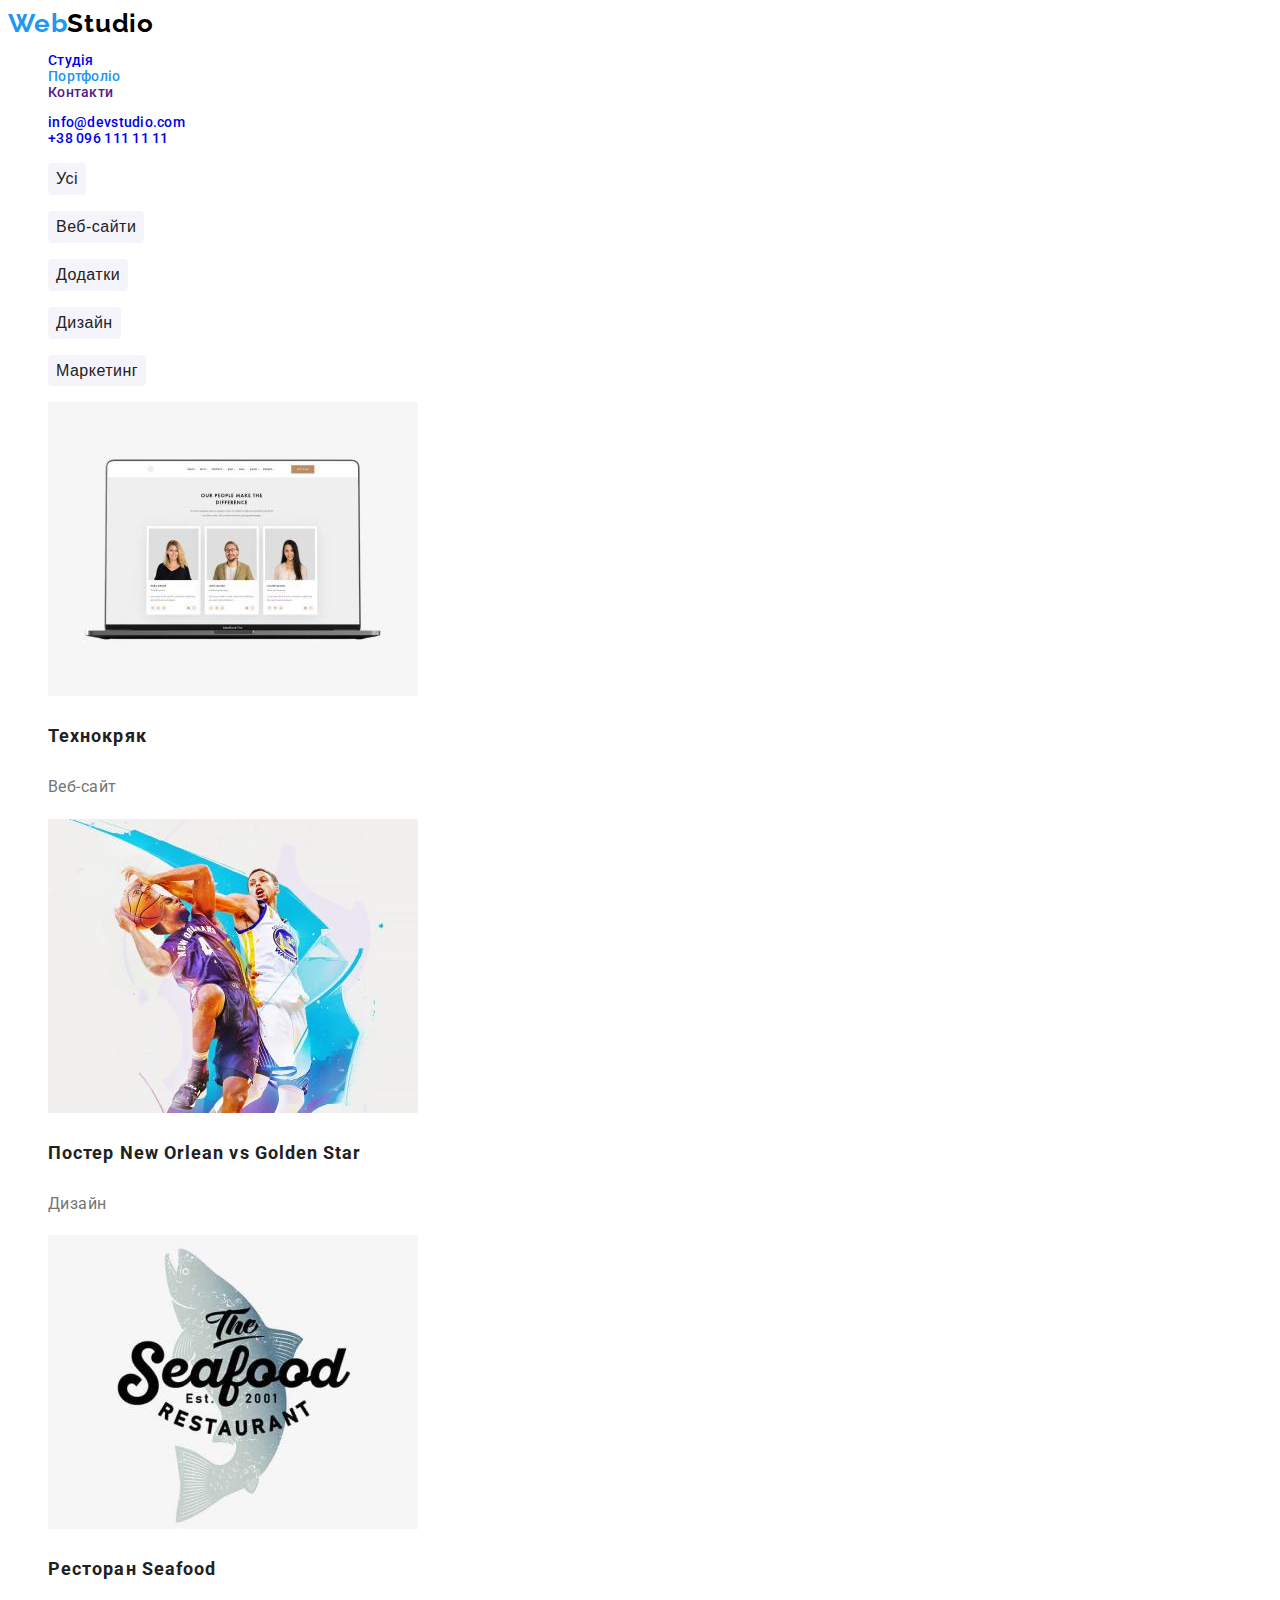
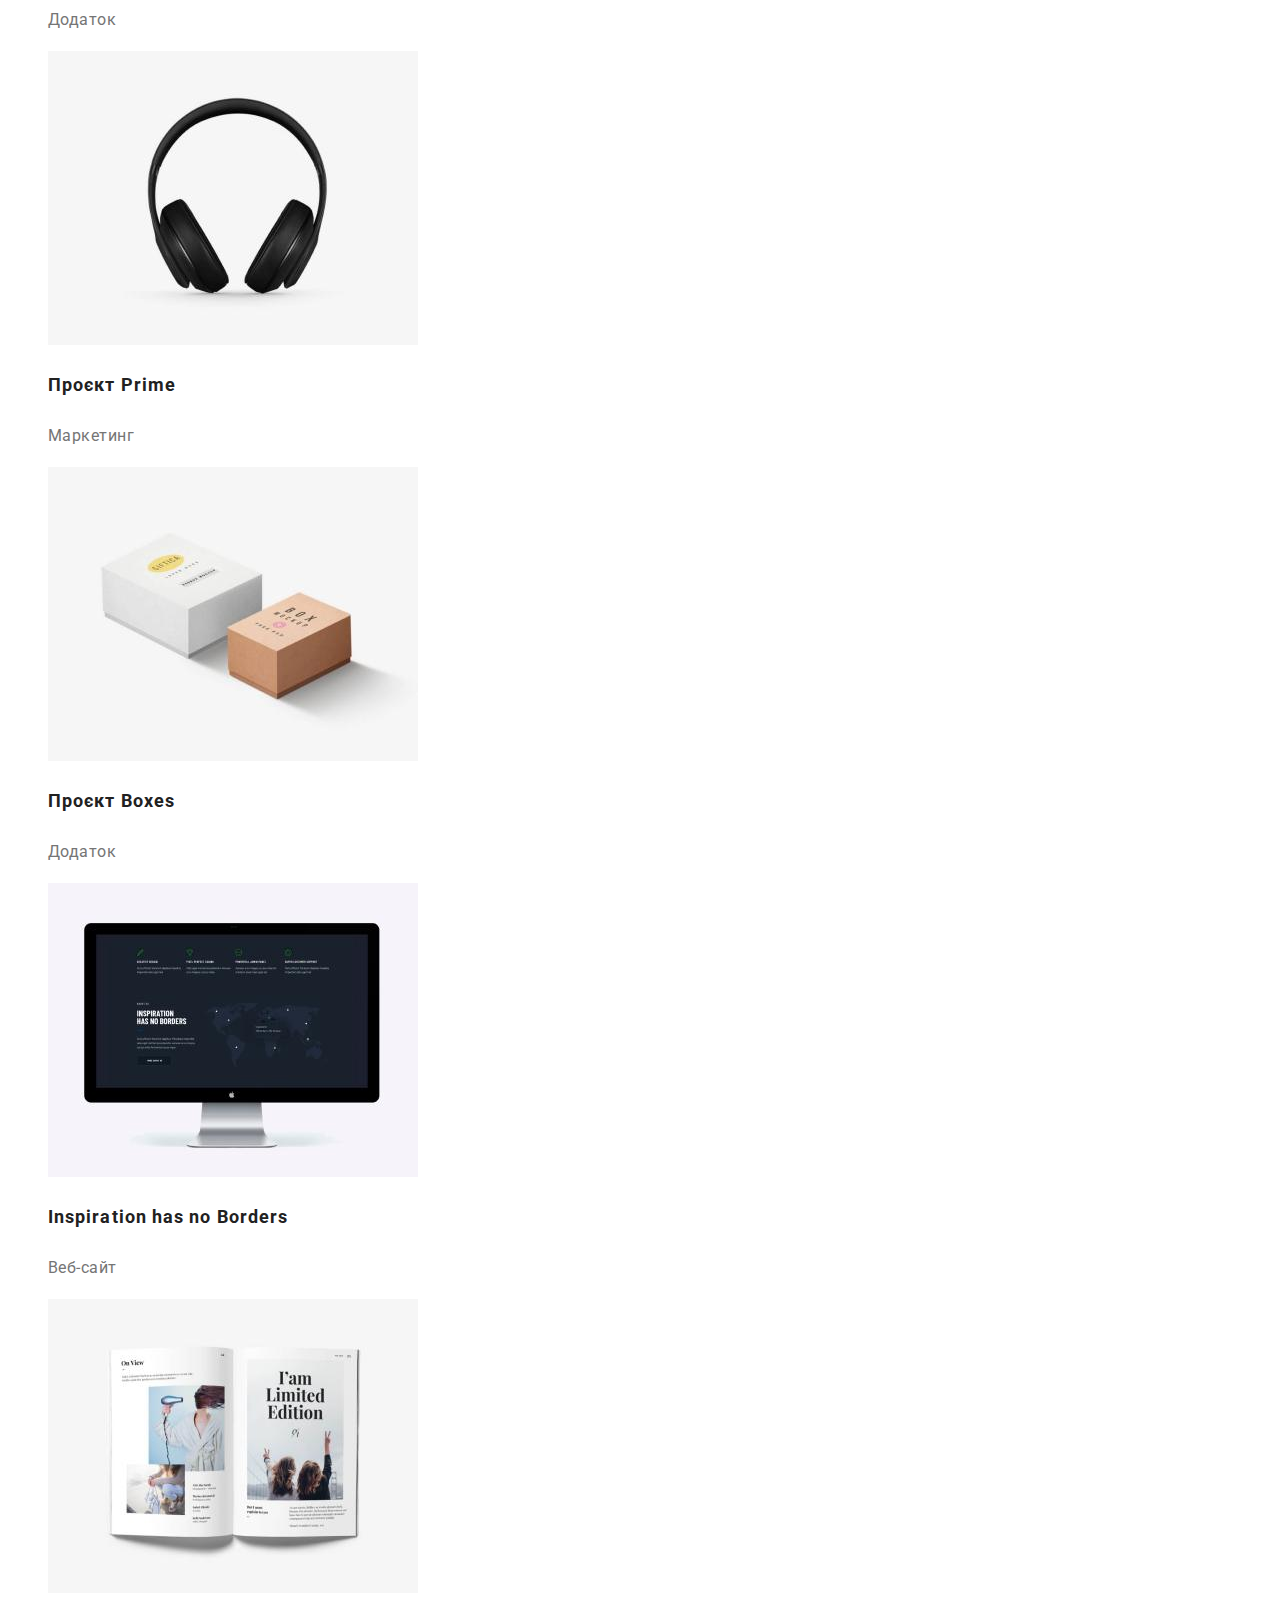
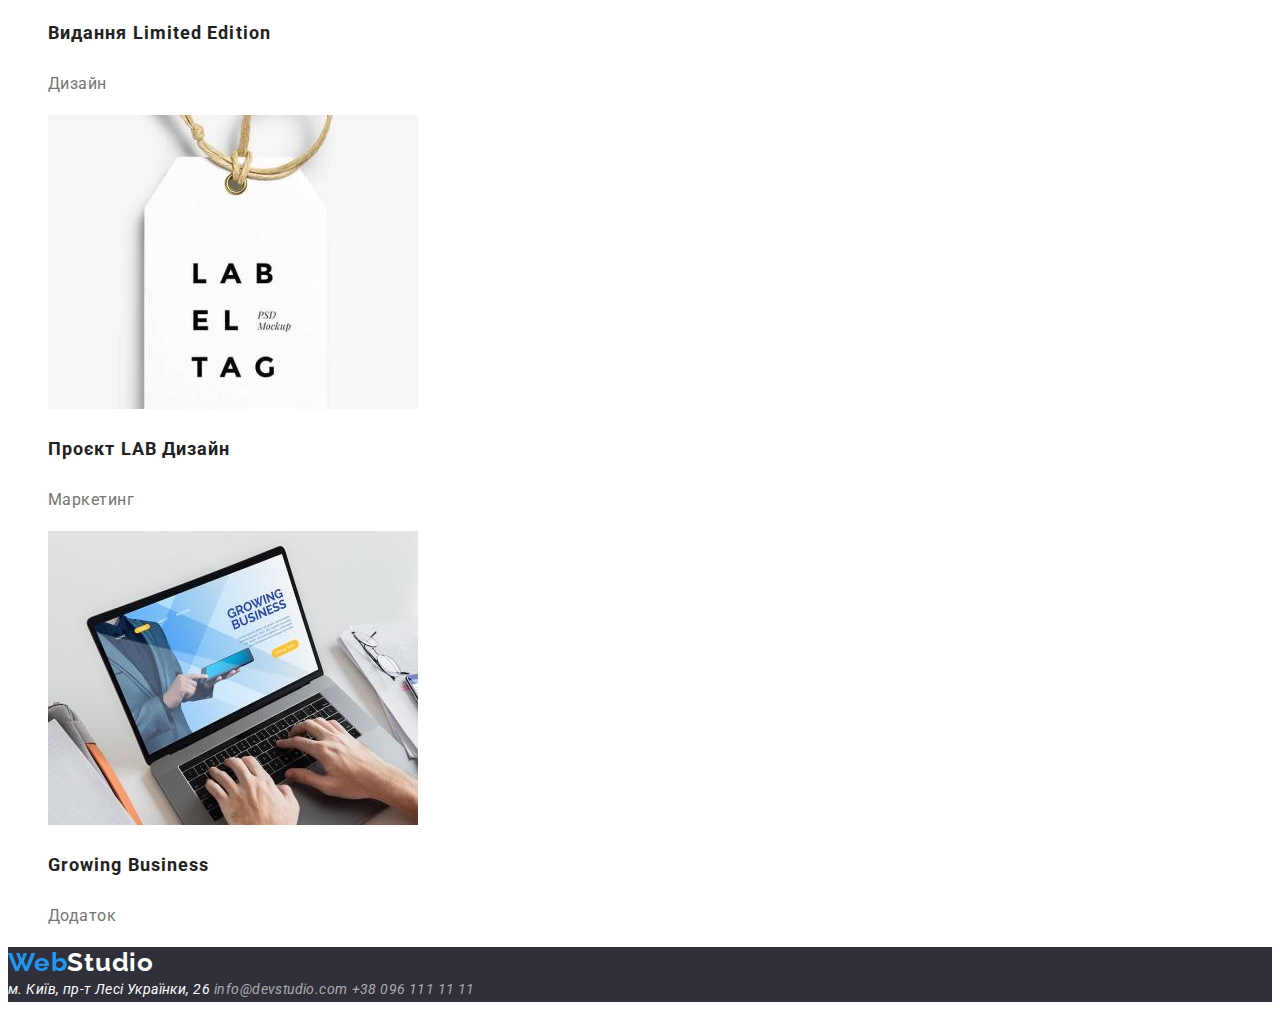
==== portfolio.html @ 48425774 "homework 2" ====
<!DOCTYPE html>
<html lang="uk">
  <head>
    <meta charset="UTF-8" />
    <meta http-equiv="X-UA-Compatible" content="IE=edge" />
    <meta name="viewport" content="width=device-width, initial-scale=1.0" />
    <title>Студия</title>
    <link rel="preconnect" href="https://fonts.googleapis.com" />
    <link rel="preconnect" href="https://fonts.gstatic.com" crossorigin />
    <link
      href="https://fonts.googleapis.com/css2?family=Raleway:wght@700&family=Roboto:wght@400;500;700;900&display=swap"
      rel="stylesheet"
    />
    <link rel="stylesheet" href="./css/style.css" />
  </head>

  <body>
    <header class="header">
      <nav class="header-nav">
        <a href="./index.html" class="logo"
          ><span class="accent">Web</span>Studio</a
        >
        <ul class="header-nav">
          <li><a href="./index.html">Студія</a></li>
          <li><a href="./portfolio.html" class="current">Портфоліо</a></li>
          <li><a href="">Контакти</a></li>
        </ul>
      </nav>
      <ul class="header-contacts">
        <li><a href="mailto:info@devstudio.com">info@devstudio.com</a></li>
        <li><a href="tel:+380961111111">+38 096 111 11 11</a></li>
      </ul>
    </header>

    <main>
      <!-- Filter -->
      <section class="">
        <ul class="">
          <li><button type="button" class="button-filter">Усі</button></li>
        </ul>
        <ul>
          <li>
            <button type="button" class="button-filter">Веб-сайти</button>
          </li>
        </ul>
        <ul>
          <li><button type="button" class="button-filter">Додатки</button></li>
        </ul>
        <ul>
          <li><button type="button" class="button-filter">Дизайн</button></li>
        </ul>
        <ul>
          <li>
            <button type="button" class="button-filter">Маркетинг</button>
          </li>
        </ul>
      </section>

      <!-- Portfolio -->
      <section class="">
        <ul>
          <li>
            <img
              src="./images/pf-img-1.jpg"
              alt="веб сторінка на лептопі"
              width="370"
              height="294"
            />
            <h3 class="project-title">Технокряк</h3>
            <p class="project-text">Веб-сайт</p>
          </li>
          <li>
            <img
              src="./images/pf-img-2.jpg"
              alt="баскетболісти в стрибку з м'ячик"
              width="370"
              height="294"
            />
            <h3 class="project-title">Постер New Orlean vs Golden Star</h3>
            <p class="project-text">Дизайн</p>
          </li>
          <li>
            <img
              src="./images/pf-img-3.jpg"
              alt="логоїт ресторану на рибі"
              width="370"
              height="294"
            />
            <h3 class="project-title">Ресторан Seafood</h3>
            <p class="project-text">Додаток</p>
          </li>
          <li>
            <img
              src="./images/pf-img-4.jpg"
              alt="навушники"
              width="370"
              height="294"
            />
            <h3 class="project-title">Проєкт Prime</h3>
            <p class="project-text">Маркетинг</p>
          </li>
          <li>
            <img
              src="./images/pf-img-5.jpg"
              alt="дві коробки з написами, сіра і біла"
              width="370"
              height="294"
            />
            <h3 class="project-title">Проєкт Boxes</h3>
            <p class="project-text">Додаток</p>
          </li>
          <li>
            <img
              src="./images/pf-img-6.jpg"
              alt="сайт на комп'ютері з картою світу"
              width="370"
              height="294"
            />
            <h3 class="project-title">Inspiration has no Borders</h3>
            <p class="project-text">Веб-сайт</p>
          </li>
          <li>
            <img
              src="./images/pf-img-7.jpg"
              alt="відкритий журнал із текстом і картинками"
              width="370"
              height="294"
            />
            <h3 class="project-title">Видання Limited Edition</h3>
            <p class="project-text">Дизайн</p>
          </li>
          <li>
            <img
              src="./images/pf-img-8.jpg"
              alt="бирка з написом"
              width="370"
              height="294"
            />
            <h3 class="project-title">Проєкт LAB Дизайн</h3>
            <p class="project-text">Маркетинг</p>
          </li>
          <li>
            <img
              src="./images/pf-img-9.jpg"
              alt="чоловік з планшетом на сторінці сайту на ноутбуці"
              width="370"
              height="294"
            />
            <h3 class="project-title">Growing Business</h3>
            <p class="project-text">Додаток</p>
          </li>
        </ul>
      </section>
    </main>

    <footer>
      <a href="./index.html" class="logo footer"
        ><span class="accent">Web</span>Studio</a
      >
      <address>
        <a href="https://goo.gl/maps/ChAxmsFE7dY5DWc38" class="address-address"
          >м. Київ, пр-т Лесі Українки, 26</a
        >
        <a href="mailto:info@devstudio.com" class="address-mail"
          >info@devstudio.com</a
        >
        <a href="tel:+380961111111" class="address-phone" a
          >+38 096 111 11 11</a
        >
      </address>
    </footer>
  </body>
</html>
---- css/style.css ----
:root {
    --title-color: #212121;
    --text-color: #757575;
    --accent-color: #2196F3;
    --bg1-color: #F5F5F5;
    --bg2-color: #F5F4FA;
    --bg3-color: #2F303A;
}

body {
    color: var(--text-color);
    background-color: #FFFFFF;

    font-family: 'Roboto', sans-serif;
}

ul {
    list-style: none;
}

a {
    text-decoration: none;
}

footer {
    background: #2F303A;
}

/* header */

.header {
    font-weight: 500;
    font-size: 14px;
    line-height: 1.14;
    letter-spacing: 0.02em;
    text-decoration: none;
}

.logo {
    color: #000000;

    font-family: 'Raleway', sans-serif;
    font-weight: 700;
    font-size: 26px;
    line-height: 1.2;
    letter-spacing: 0.03em;
    text-decoration: none;
}

.logo.footer {
    color: #FFFFFF;
}

.logo .accent {
    color: var(--accent-color);
}

.header-nav {
    color: var(--title-color);
    outline: none;
    text-decoration: none;
}

.header-nav:link,
.header-nav:active,
.header-nav:hover,
.header-nav:focus {
    color: var(--accent-color);
    text-decoration: none;
}

.header-nav .current {
    color: var(--accent-color);
}

.header-contacts {
    color: var(--text-color);
    text-decoration: none;
}

.header-contacts:hover,
.header-contacts:focus {
    color: var(--accent-color);
}

/* hero */

.hero {
    background: #2F303A;
}

.hero-title {
    color: #FFFFFF;

    font-weight: 900;
    font-size: 44px;
    line-height: 1.36;
    text-align: center;
    letter-spacing: 0.06em;
    text-transform: uppercase;
}

.button {
    color: #FFFFFF;
    background-color: var(--accent-color);
    border-color: transparent;

    font-weight: 700;
    font-size: 16px;
    line-height: 1.88;

    text-align: center;
    letter-spacing: 0.06em;

    cursor: pointer;
    border-radius: 4px;
}

/* features */

.features-title {
    color: var(--title-color);
    font-weight: 700;
    font-size: 14px;
    line-height: 1.14;
    letter-spacing: 0.03em;
    text-transform: uppercase;
}

.features-text {
    font-size: 14px;
    line-height: 1.71;
    letter-spacing: 0.03em;
}

/* services */

.services-title {
    color: var(--title-color);

    font-weight: 700;
    font-size: 36px;
    line-height: 1.16;
    text-align: center;
    letter-spacing: 0.03em;
}

/* team */

.team-title {
    color: var(--title-color);

    font-weight: 700;
    font-size: 36px;
    line-height: 1.16;
    text-align: center;
    letter-spacing: 0.03em;
}

.team-name {
    color: var(--title-color);

    font-weight: 500;
    font-size: 16px;
    line-height: 1.18;
    text-align: center;
    letter-spacing: 0.03em;
}

.team-job {
    font-size: 16px;
    line-height: 1.18;
    text-align: center;
    letter-spacing: 0.03em;
}

/* footer address */

.address-address {
    color: #FFFFFF;

    font-size: 14px;
    line-height: 1.71;
    letter-spacing: 0.03em;
    text-decoration: none;
}

.address-mail,
.address-phone {
    color: rgba(255, 255, 255, 0.6);

    font-size: 14px;
    line-height: 1.71;
    letter-spacing: 0.03em;
    text-decoration: none;
}

/* portfolio filter */

.button-filter {
    color: #212121;
    background-color: var(--bg2-color);
    border-color: transparent;

    font-weight: 500;
    font-size: 16px;
    line-height: 1.62;

    text-align: center;
    letter-spacing: 0.03em;

    cursor: pointer;
    border-radius: 4px;
}

.button-filter:active,
.button-filter:hover,
.button-filter:focus {
    color: #FFFFFF;
    background: var(--accent-color);
}

.project-title {
    color: var(--title-color);
    font-weight: 700;
    font-size: 18px;
    line-height: 2;
    letter-spacing: 0.06em;
}

.project-text {
    font-size: 16px;
    line-height: 1.88;
    letter-spacing: 0.03em;
}
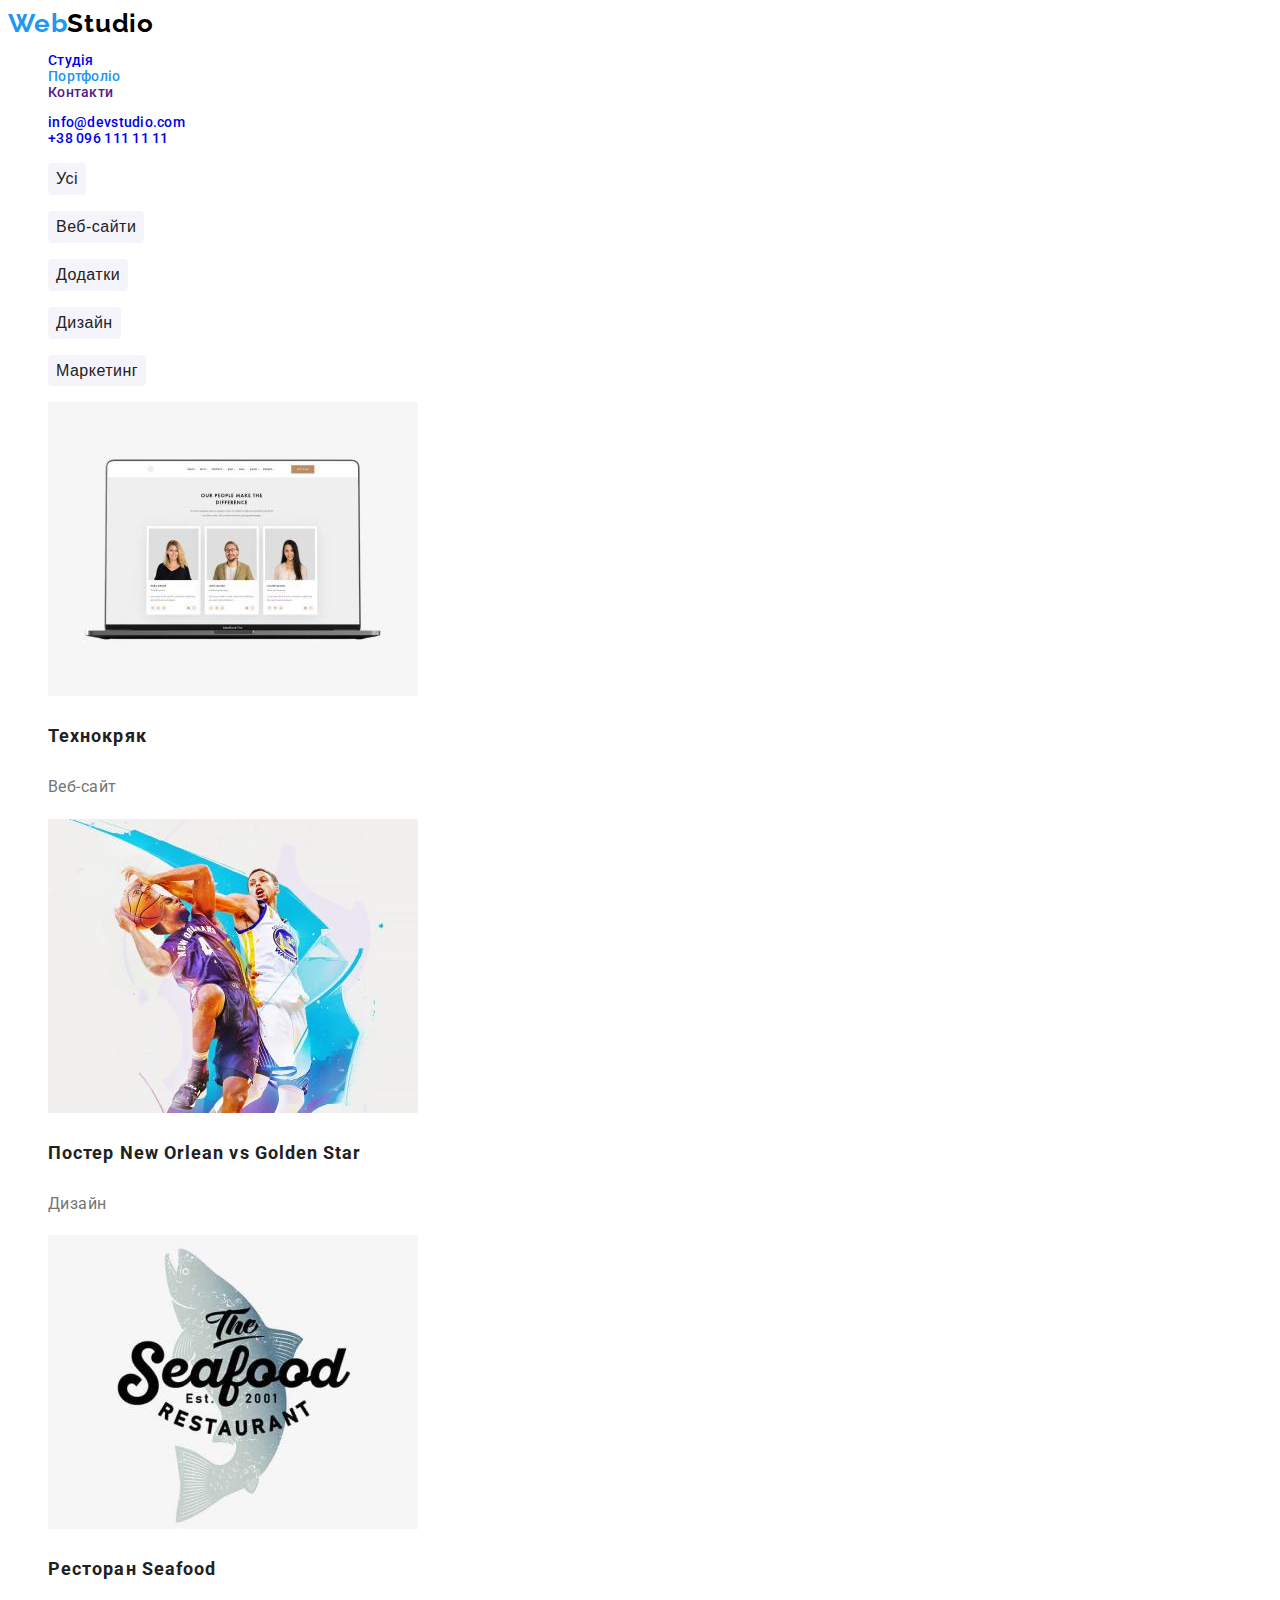
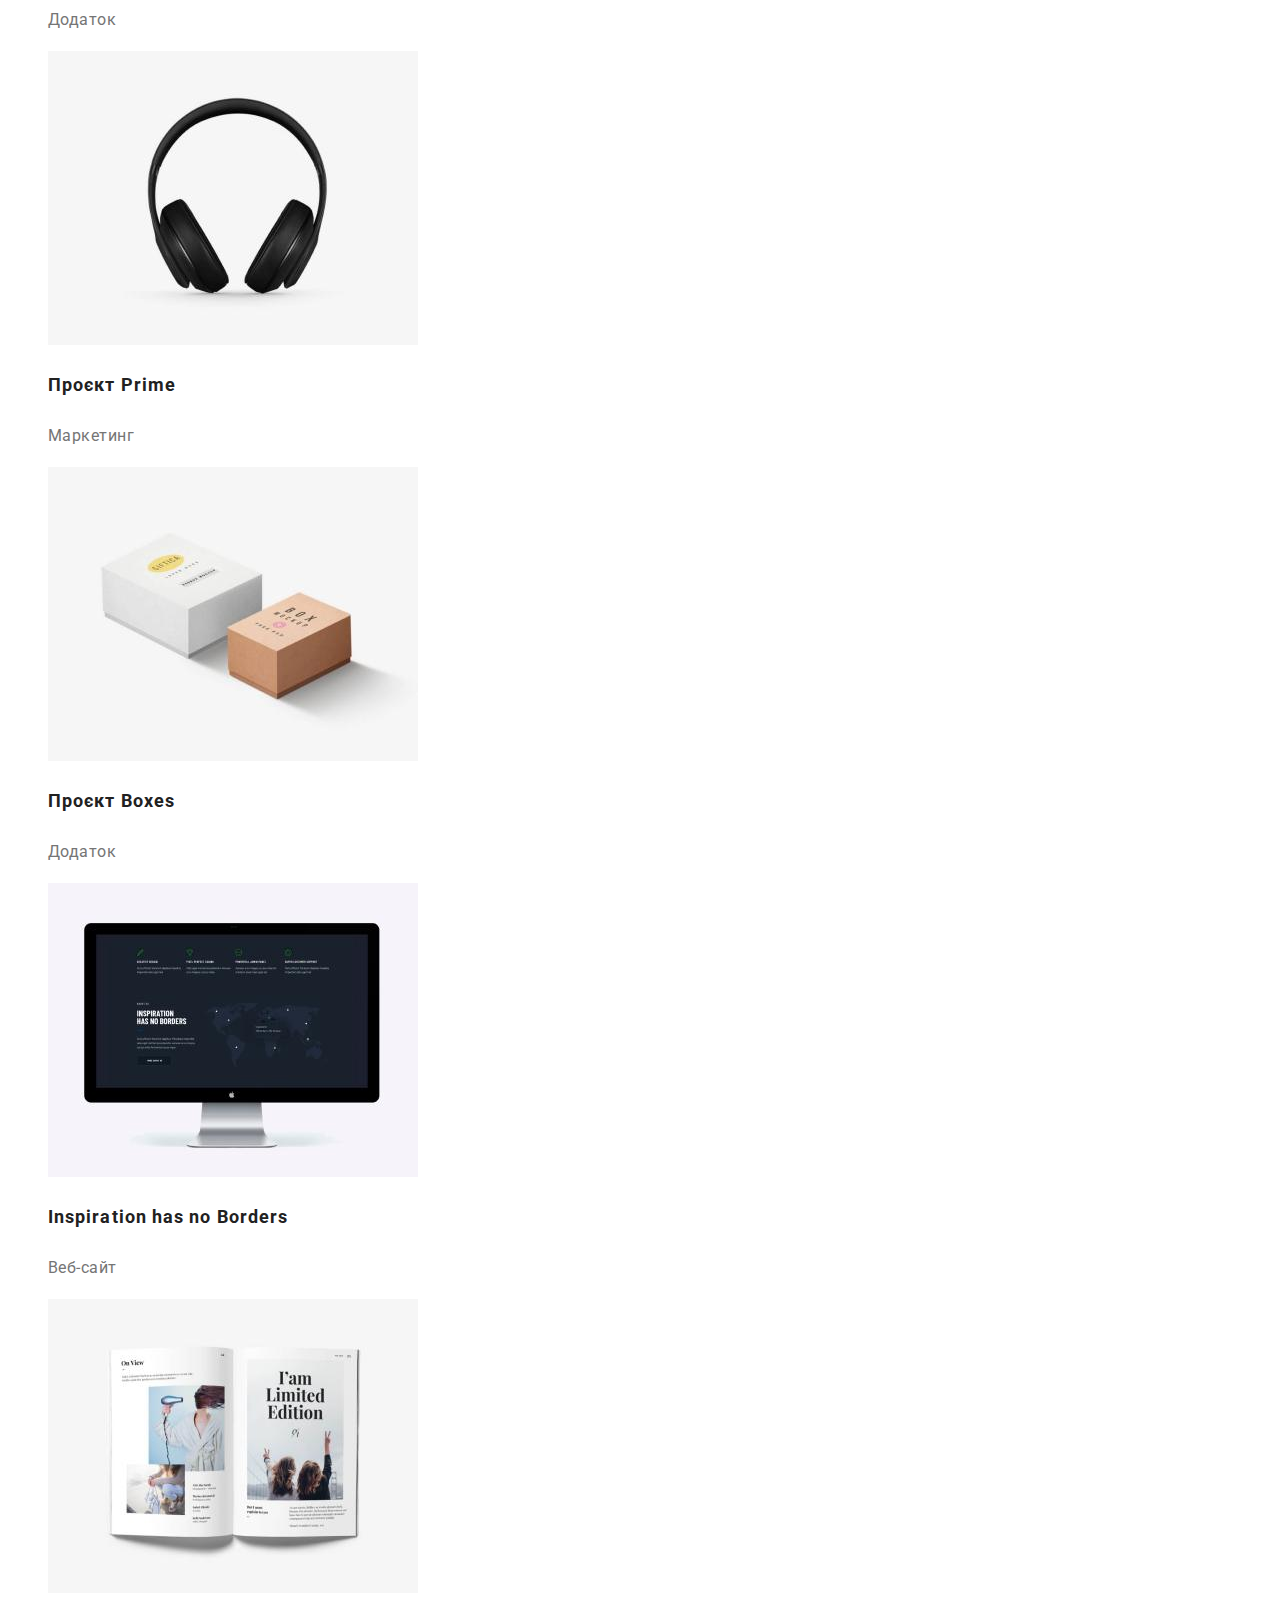
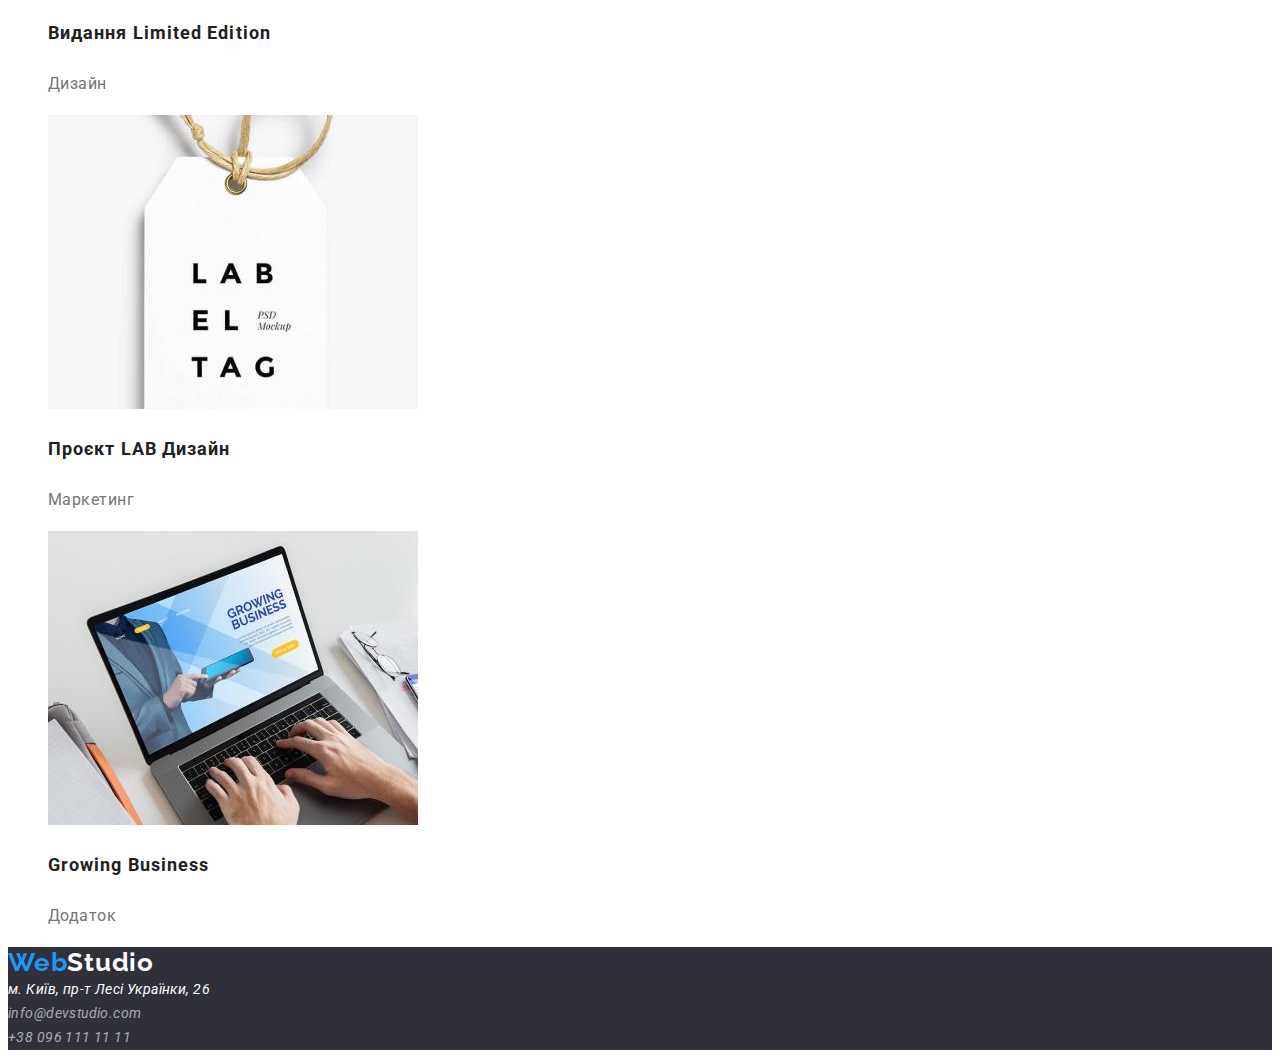
==== commit ac9e4809: "edited address in footer" ====
--- a/portfolio.html
+++ b/portfolio.html
@@ -160,13 +160,11 @@
       <address>
         <a href="https://goo.gl/maps/ChAxmsFE7dY5DWc38" class="address-address"
           >м. Київ, пр-т Лесі Українки, 26</a
-        >
+        ><br />
         <a href="mailto:info@devstudio.com" class="address-mail"
           >info@devstudio.com</a
-        >
-        <a href="tel:+380961111111" class="address-phone" a
-          >+38 096 111 11 11</a
-        >
+        ><br />
+        <a href="tel:+380961111111" class="address-phone">+38 096 111 11 11</a>
       </address>
     </footer>
   </body>
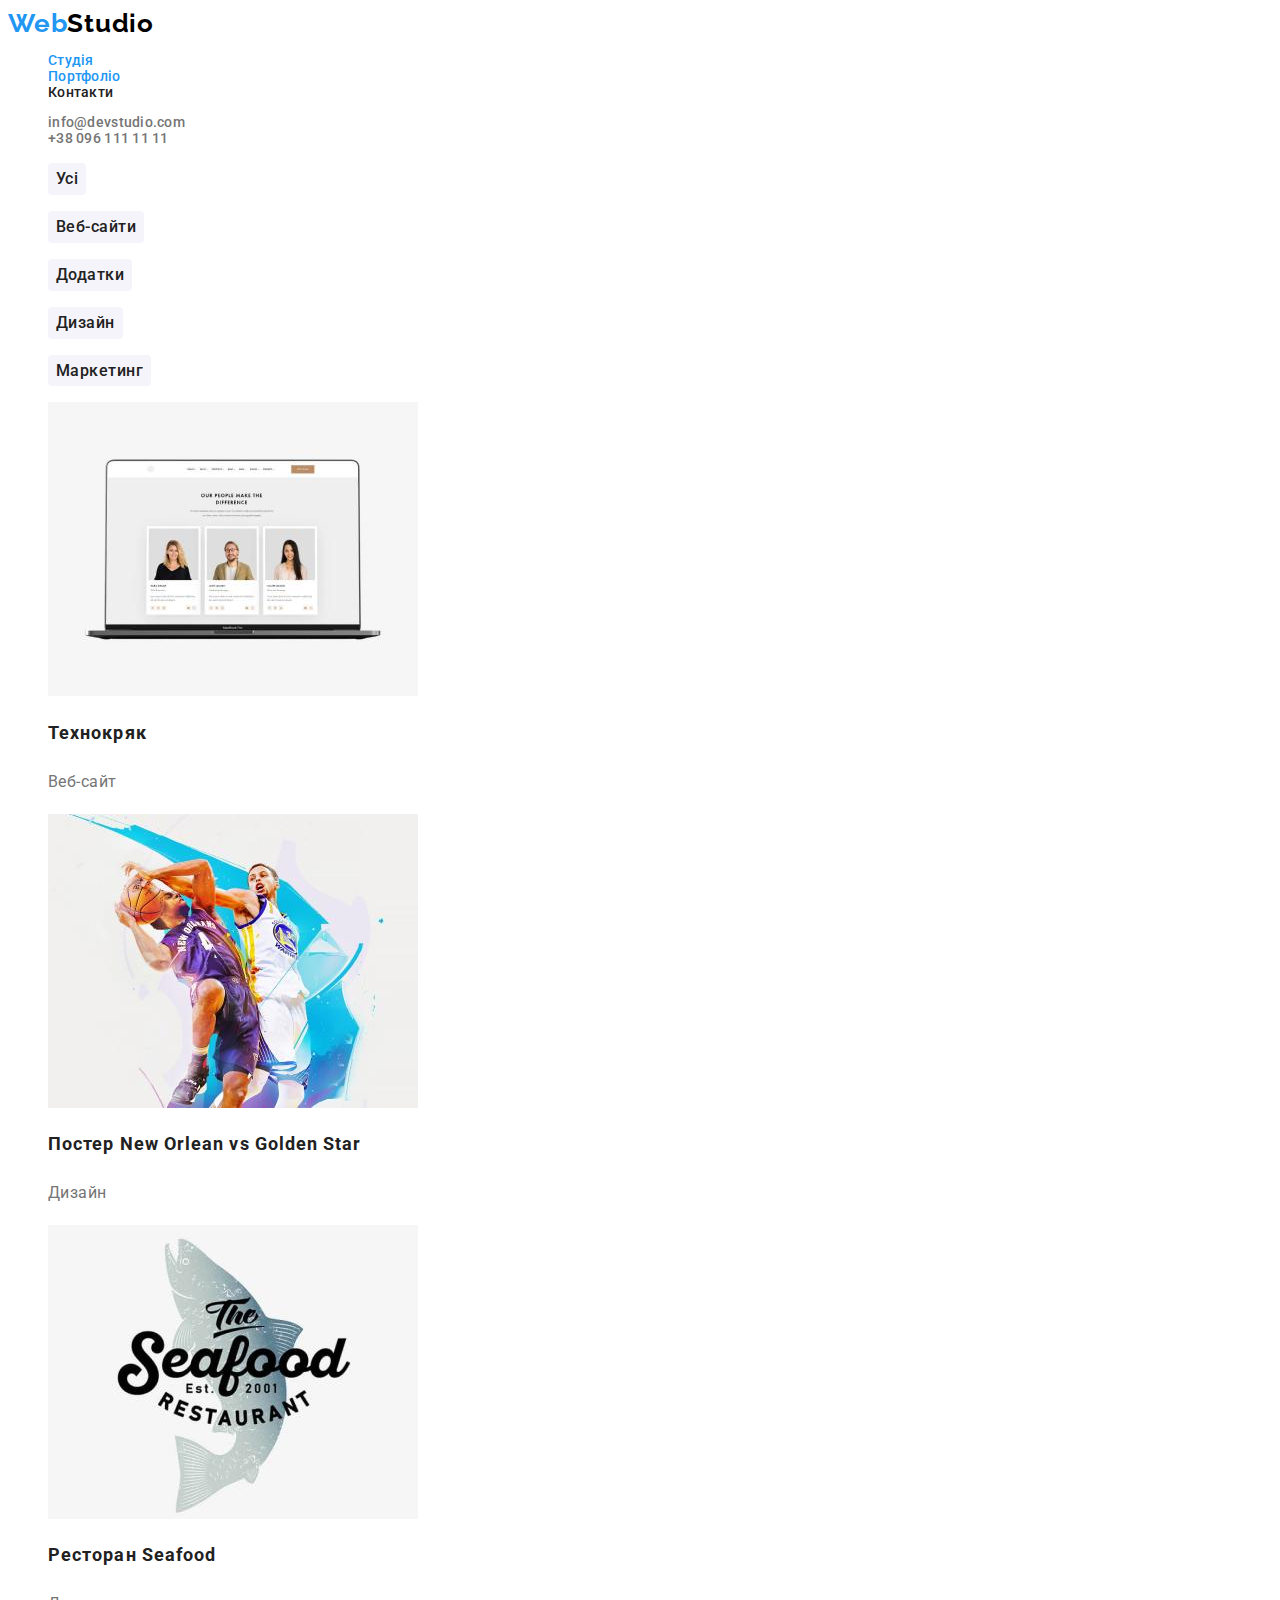
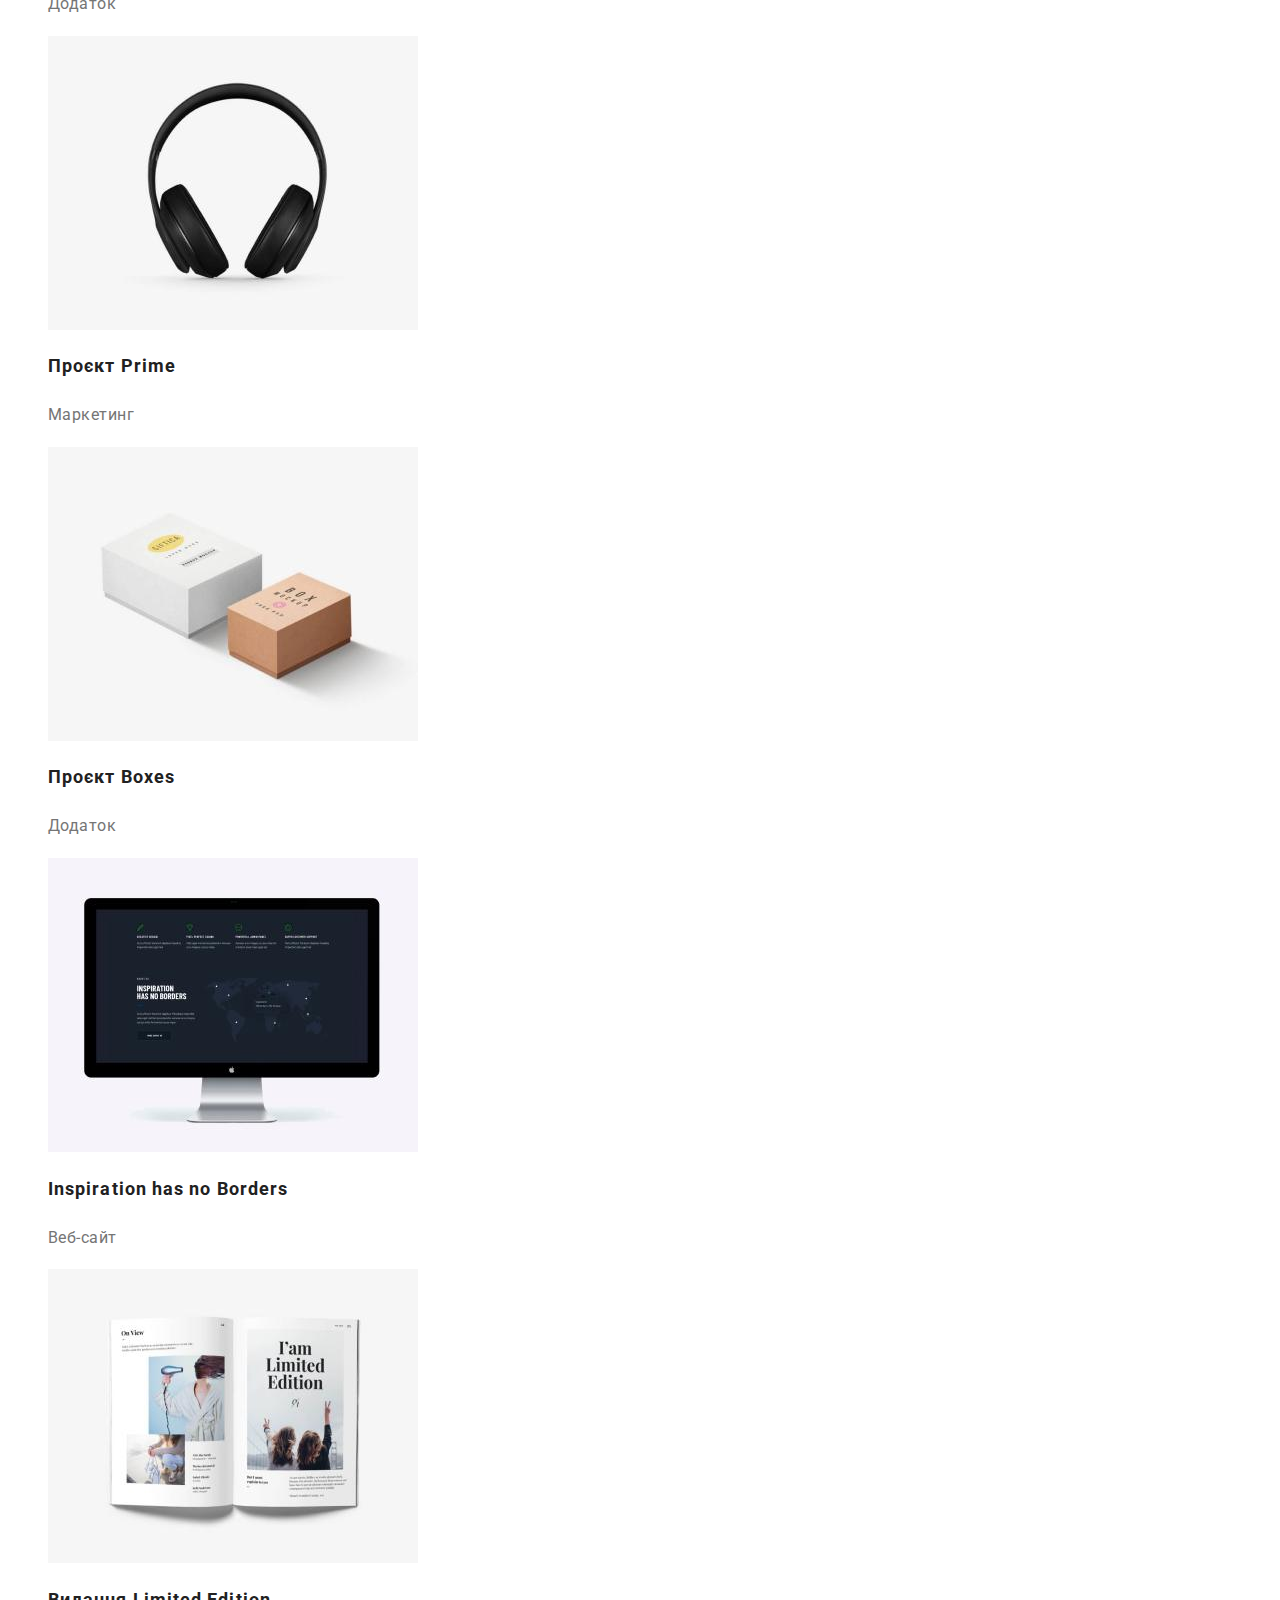
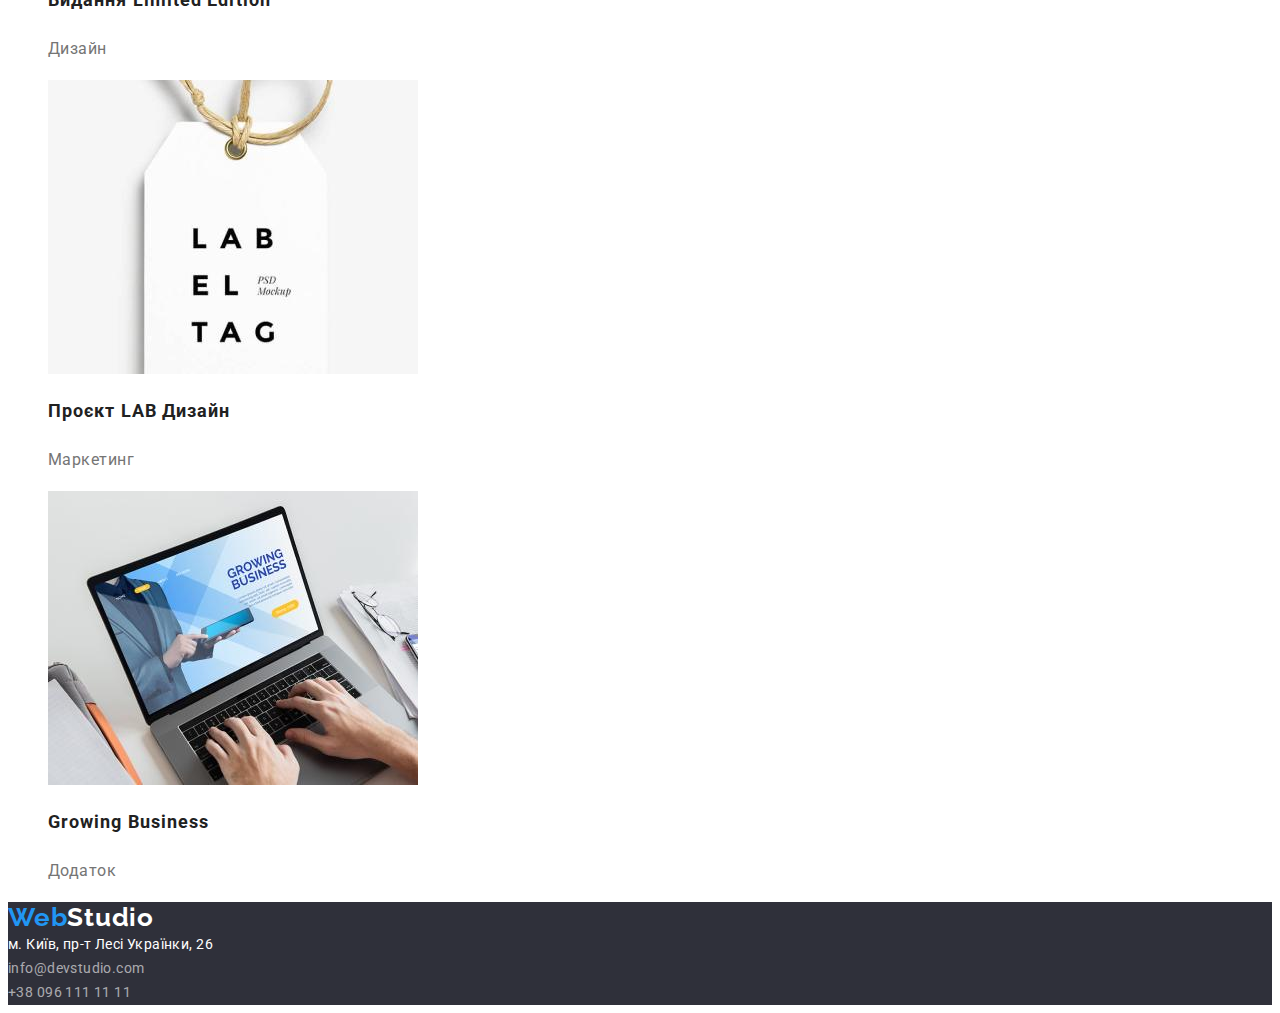
==== commit 58cee1f3: "fixed font styles, background color" ====
--- a/portfolio.html
+++ b/portfolio.html
@@ -16,25 +16,36 @@
 
   <body>
     <header class="header">
-      <nav class="header-nav">
+      <nav>
         <a href="./index.html" class="logo"
           ><span class="accent">Web</span>Studio</a
         >
-        <ul class="header-nav">
-          <li><a href="./index.html">Студія</a></li>
-          <li><a href="./portfolio.html" class="current">Портфоліо</a></li>
-          <li><a href="">Контакти</a></li>
+        <ul>
+          <li><a href="./index.html" class="header-nav">Студія</a></li>
+          <li>
+            <a href="./portfolio.html" class="header-nav current">Портфоліо</a>
+          </li>
+          <li><a href="" class="header-nav">Контакти</a></li>
         </ul>
       </nav>
-      <ul class="header-contacts">
-        <li><a href="mailto:info@devstudio.com">info@devstudio.com</a></li>
-        <li><a href="tel:+380961111111">+38 096 111 11 11</a></li>
+      <ul>
+        <li>
+          <a href="mailto:info@devstudio.com" class="header-contacts"
+            >info@devstudio.com</a
+          >
+        </li>
+        <li>
+          <a href="tel:+380961111111" class="header-contacts"
+            >+38 096 111 11 11</a
+          >
+        </li>
       </ul>
     </header>
 
     <main>
       <!-- Filter -->
       <section class="">
+        <h1 class="visually-hidden">Фильтр</h1>
         <ul class="">
           <li><button type="button" class="button-filter">Усі</button></li>
         </ul>
@@ -54,10 +65,6 @@
             <button type="button" class="button-filter">Маркетинг</button>
           </li>
         </ul>
-      </section>
-
-      <!-- Portfolio -->
-      <section class="">
         <ul>
           <li>
             <img
@@ -66,7 +73,7 @@
               width="370"
               height="294"
             />
-            <h3 class="project-title">Технокряк</h3>
+            <h2 class="project-title">Технокряк</h2>
             <p class="project-text">Веб-сайт</p>
           </li>
           <li>
@@ -76,7 +83,7 @@
               width="370"
               height="294"
             />
-            <h3 class="project-title">Постер New Orlean vs Golden Star</h3>
+            <h2 class="project-title">Постер New Orlean vs Golden Star</h2>
             <p class="project-text">Дизайн</p>
           </li>
           <li>
@@ -86,7 +93,7 @@
               width="370"
               height="294"
             />
-            <h3 class="project-title">Ресторан Seafood</h3>
+            <h2 class="project-title">Ресторан Seafood</h2>
             <p class="project-text">Додаток</p>
           </li>
           <li>
@@ -96,7 +103,7 @@
               width="370"
               height="294"
             />
-            <h3 class="project-title">Проєкт Prime</h3>
+            <h2 class="project-title">Проєкт Prime</h2>
             <p class="project-text">Маркетинг</p>
           </li>
           <li>
@@ -106,7 +113,7 @@
               width="370"
               height="294"
             />
-            <h3 class="project-title">Проєкт Boxes</h3>
+            <h2 class="project-title">Проєкт Boxes</h2>
             <p class="project-text">Додаток</p>
           </li>
           <li>
@@ -116,7 +123,7 @@
               width="370"
               height="294"
             />
-            <h3 class="project-title">Inspiration has no Borders</h3>
+            <h2 class="project-title">Inspiration has no Borders</h2>
             <p class="project-text">Веб-сайт</p>
           </li>
           <li>
@@ -126,7 +133,7 @@
               width="370"
               height="294"
             />
-            <h3 class="project-title">Видання Limited Edition</h3>
+            <h2 class="project-title">Видання Limited Edition</h2>
             <p class="project-text">Дизайн</p>
           </li>
           <li>
@@ -136,7 +143,7 @@
               width="370"
               height="294"
             />
-            <h3 class="project-title">Проєкт LAB Дизайн</h3>
+            <h2 class="project-title">Проєкт LAB Дизайн</h2>
             <p class="project-text">Маркетинг</p>
           </li>
           <li>
@@ -146,7 +153,7 @@
               width="370"
               height="294"
             />
-            <h3 class="project-title">Growing Business</h3>
+            <h2 class="project-title">Growing Business</h2>
             <p class="project-text">Додаток</p>
           </li>
         </ul>
--- a/css/style.css
+++ b/css/style.css
@@ -2,6 +2,7 @@
     --title-color: #212121;
     --text-color: #757575;
     --accent-color: #2196F3;
+    --white-color: #FFFFFF;
     --bg1-color: #F5F5F5;
     --bg2-color: #F5F4FA;
     --bg3-color: #2F303A;
@@ -9,7 +10,7 @@
 
 body {
     color: var(--text-color);
-    background-color: #FFFFFF;
+    background-color: var(--white-color);
 
     font-family: 'Roboto', sans-serif;
 }
@@ -18,10 +19,6 @@
     list-style: none;
 }
 
-a {
-    text-decoration: none;
-}
-
 footer {
     background: #2F303A;
 }
@@ -48,7 +45,7 @@
 }
 
 .logo.footer {
-    color: #FFFFFF;
+    color: var(--white-color);
 }
 
 .logo .accent {
@@ -69,7 +66,7 @@
     text-decoration: none;
 }
 
-.header-nav .current {
+.header-nav.current {
     color: var(--accent-color);
 }
 
@@ -78,6 +75,7 @@
     text-decoration: none;
 }
 
+.header-contacts:active,
 .header-contacts:hover,
 .header-contacts:focus {
     color: var(--accent-color);
@@ -105,6 +103,7 @@
     background-color: var(--accent-color);
     border-color: transparent;
 
+    font-family: 'Roboto', sans-serif;
     font-weight: 700;
     font-size: 16px;
     line-height: 1.88;
@@ -147,6 +146,14 @@
 
 /* team */
 
+.team {
+    background-color: var(--bg2-color);
+}
+
+.team-card {
+    background-color: var(--white-color);
+}
+
 .team-title {
     color: var(--title-color);
 
@@ -183,6 +190,7 @@
     line-height: 1.71;
     letter-spacing: 0.03em;
     text-decoration: none;
+    font-style: normal;
 }
 
 .address-mail,
@@ -193,9 +201,23 @@
     line-height: 1.71;
     letter-spacing: 0.03em;
     text-decoration: none;
-}
-
-/* portfolio filter */
+    font-style: normal;
+}
+
+/* portfolio */
+
+.visually-hidden {
+    position: absolute;
+    white-space: nowrap;
+    width: 1px;
+    height: 1px;
+    overflow: hidden;
+    border: 0;
+    padding: 0;
+    clip: rect(0 0 0 0);
+    clip-path: inset(50%);
+    margin: -1px;
+}
 
 .button-filter {
     color: #212121;
@@ -206,6 +228,7 @@
     font-size: 16px;
     line-height: 1.62;
 
+    font-family: 'Roboto', sans-serif;
     text-align: center;
     letter-spacing: 0.03em;
 
